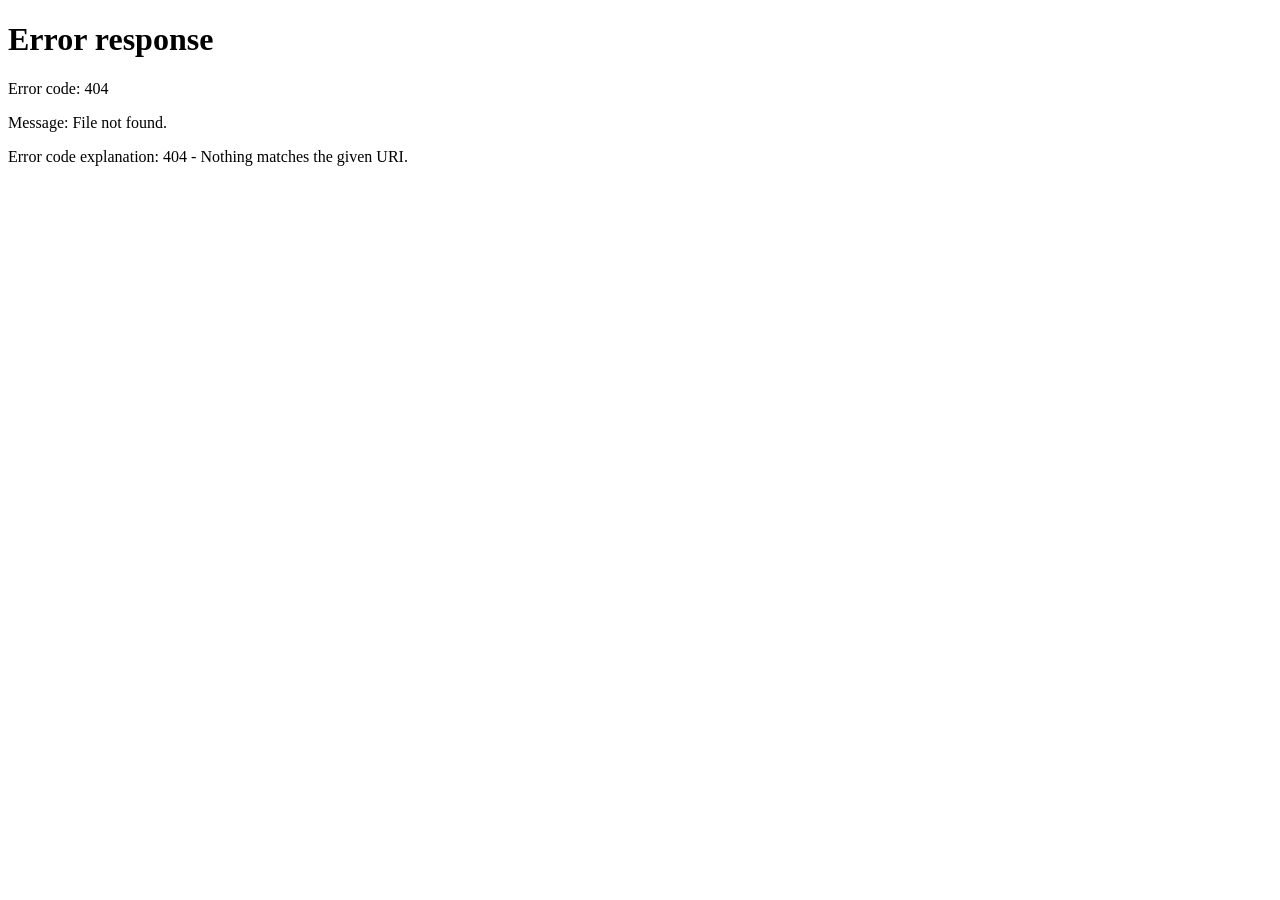
==== report/src/main/resources/static/item.html @ abc183d5 "Initial commit" ====
<!DOCTYPE html>
<html lang="en">
<head>
  <script>
    if (localStorage.getItem("isLoggedIn") !== "true") {
      window.location.replace("/login.html");
    }
  </script>
  <meta charset="UTF-8" />
  <meta name="viewport" content="width=device-width, initial-scale=1.0"/>
  <title>Product Management - POS</title>
  <link href="https://fonts.googleapis.com/css2?family=IBM+Plex+Sans:wght@300;400;500;600;700&family=IBM+Plex+Mono:wght@400;500&display=swap" rel="stylesheet"/>
  <style>
    :root {
      --red:      #dc2626;
      --red-dark: #b91c1c;
      --red-soft: #fef2f2;
      --red-mid:  #fee2e2;
      --green:    #16a34a;
      --green-dark:#15803d;
      --green-soft:#f0fdf4;
      --green-mid: #dcfce7;
      --blue:     var(--green);
      --blue-dark:var(--green-dark);
      --blue-soft:var(--green-soft);
      --blue-mid: var(--green-mid);
      --white:    #ffffff;
      --gray-50:  #f8fafc;
      --gray-100: #f1f5f9;
      --gray-200: #e2e8f0;
      --gray-300: #cbd5e1;
      --gray-400: #94a3b8;
      --gray-500: #64748b;
      --gray-600: #475569;
      --gray-700: #334155;
      --gray-800: #1e293b;
      --gray-900: #0f172a;
      --sidebar:  #ffffff;
      --border:   #e2e8f0;
      --shadow:   0 1px 3px rgba(0,0,0,0.08), 0 1px 2px rgba(0,0,0,0.04);
      --shadow-md:0 4px 16px rgba(0,0,0,0.08);
      --shadow-lg:0 8px 32px rgba(0,0,0,0.12);
      --radius:   6px;
      --radius-lg:10px;
    }

    * { box-sizing: border-box; margin: 0; padding: 0; }

    body {
      font-family: 'IBM Plex Sans', sans-serif;
      background: var(--gray-50);
      color: var(--gray-800);
      display: flex;
      min-height: 100vh;
      font-size: 14px;
    }

    /* ── SIDEBAR ── */
    .sidebar {
      width: 220px;
      background: var(--sidebar);
      border-right: 1px solid var(--border);
      display: flex;
      flex-direction: column;
      flex-shrink: 0;
      min-height: 100vh;
      height: 100vh;
      position: sticky;
      top: 0;
      overflow-y: auto;
    }

    .sidebar-logo {
      padding: 22px 20px 18px;
      border-bottom: 1px solid var(--border);
    }

    .sidebar-logo .brand {
      font-size: 13px;
      font-weight: 700;
      letter-spacing: 0.12em;
      text-transform: uppercase;
      color: var(--green);
    }

    .sidebar-logo .sub {
      font-size: 11px;
      color: var(--gray-400);
      margin-top: 2px;
      letter-spacing: 0.06em;
    }

    .sidebar-section {
      padding: 18px 12px 6px;
      font-size: 10px;
      font-weight: 600;
      letter-spacing: 0.12em;
      text-transform: uppercase;
      color: var(--gray-400);
    }

    .sidebar-item {
      display: flex;
      align-items: center;
      gap: 10px;
      padding: 9px 12px;
      margin: 1px 8px;
      border-radius: var(--radius);
      color: var(--gray-600);
      font-size: 13px;
      font-weight: 500;
      cursor: pointer;
      transition: all 0.15s;
      text-decoration: none;
    }

    .sidebar-item:hover { background: var(--green-soft); color: var(--green); }

    .sidebar-item.active {
      background: var(--green-soft);
      border: 1px solid var(--green-mid);
      color: var(--green);
    }

    .sidebar-item.active { font-weight: 700; }

    .sidebar-item.active .icon { color: var(--green); }

    .sidebar-item .icon {
      width: 28px;
      text-align: center;
      font-size: 10px;
      font-weight: 700;
      color: var(--gray-400);
    }

    .sidebar-badge {
      margin-left: auto;
      background: var(--green);
      color: white;
      font-size: 10px;
      font-weight: 600;
      padding: 1px 6px;
      border-radius: 20px;
    }

    .active .sidebar-badge { background: var(--green); color: white; }

    .sidebar-footer {
      margin-top: auto;
      padding: 16px 12px;
      border-top: 1px solid var(--border);
      display: flex;
      align-items: center;
      gap: 10px;
    }

    .avatar {
      width: 30px;
      height: 30px;
      border-radius: 50%;
      background: var(--green);
      display: flex;
      align-items: center;
      justify-content: center;
      font-size: 12px;
      font-weight: 700;
      color: white;
      flex-shrink: 0;
    }

    .user-info .name { font-size: 12px; font-weight: 600; color: var(--gray-800); }
    .user-info .role { font-size: 11px; color: var(--gray-400); }

    /* ── MAIN ── */
    .com.mengty.report.main {
      flex: 1;
      display: flex;
      flex-direction: column;
      min-height: 100vh;
      overflow: hidden;
    }

    /* ── TOPBAR ── */
    .topbar {
      background: var(--white);
      border-bottom: 1px solid var(--border);
      padding: 0 28px;
      height: 54px;
      display: flex;
      align-items: center;
      justify-content: space-between;
      flex-shrink: 0;
    }

    .breadcrumb {
      display: flex;
      align-items: center;
      gap: 6px;
      font-size: 13px;
      color: var(--gray-400);
    }

    .breadcrumb span { color: var(--gray-700); font-weight: 600; }

    .topbar-actions { display: flex; align-items: center; gap: 10px; }

    .topbar-icon {
      width: 34px;
      height: 34px;
      border-radius: var(--radius);
      border: 1px solid var(--border);
      display: flex;
      align-items: center;
      justify-content: center;
      cursor: pointer;
      color: var(--gray-500);
      font-size: 15px;
      transition: all 0.15s;
      background: white;
    }

    .topbar-icon:hover { border-color: var(--blue); color: var(--blue); }

    /* ── CONTENT ── */
    .content { padding: 24px 28px; flex: 1; }

    /* ── PAGE HEADER ── */
    .page-header {
      display: flex;
      align-items: flex-start;
      justify-content: space-between;
      margin-bottom: 20px;
    }

    .page-title { font-size: 20px; font-weight: 700; color: var(--gray-900); }
    .page-desc { font-size: 13px; color: var(--gray-400); margin-top: 3px; font-weight: 400; }

    .header-actions { display: flex; gap: 8px; align-items: center; }

    /* ── BUTTONS ── */
    .btn {
      display: inline-flex;
      align-items: center;
      gap: 6px;
      height: 36px;
      padding: 0 14px;
      border: none;
      border-radius: var(--radius);
      font-family: inherit;
      font-size: 13px;
      font-weight: 600;
      cursor: pointer;
      transition: all 0.15s;
      white-space: nowrap;
    }

    .btn-primary { background: var(--blue); color: white; }
    .btn-primary:hover { background: var(--blue-dark); }

    .btn-danger { background: var(--red); color: white; }
    .btn-danger:hover { background: var(--red-dark); }

    .btn-outline {
      background: white;
      color: var(--gray-600);
      border: 1px solid var(--border);
    }

    .btn-outline:hover { border-color: var(--blue); color: var(--blue); background: var(--blue-soft); }

    .btn-ghost { background: transparent; color: var(--gray-500); }
    .btn-ghost:hover { background: var(--gray-100); color: var(--gray-700); }

    .btn-sm { height: 30px; padding: 0 10px; font-size: 12px; }

    /* ── STATS STRIP ── */
    .stats-strip {
      display: grid;
      grid-template-columns: repeat(4, 1fr);
      gap: 12px;
      margin-bottom: 20px;
    }

    .stat-card {
      background: white;
      border: 1px solid var(--border);
      border-radius: var(--radius-lg);
      padding: 16px 18px;
      display: flex;
      align-items: center;
      gap: 14px;
    }

    .stat-icon {
      width: 38px;
      height: 38px;
      border-radius: var(--radius);
      display: flex;
      align-items: center;
      justify-content: center;
      font-size: 12px;
      font-weight: 700;
      flex-shrink: 0;
    }

    .stat-icon.blue { background: var(--blue-soft); }
    .stat-icon.red  { background: var(--red-soft); }
    .stat-icon.green{ background: #f0fdf4; }
    .stat-icon.amber{ background: #fffbeb; }

    .stat-label { font-size: 11px; color: var(--gray-400); font-weight: 500; text-transform: uppercase; letter-spacing: 0.06em; }
    .stat-value { font-size: 22px; font-weight: 700; color: var(--gray-900); margin-top: 1px; font-family: 'IBM Plex Mono', monospace; }

    /* ── TOOLBAR ── */
    .toolbar {
      display: flex;
      align-items: center;
      gap: 10px;
      margin-bottom: 14px;
    }

    .search-wrap {
      position: relative;
      flex: 1;
      max-width: 340px;
    }

    .search-icon {
      position: absolute;
      left: 11px;
      top: 50%;
      transform: translateY(-50%);
      color: var(--gray-400);
      font-size: 14px;
    }

    .search-input {
      width: 100%;
      height: 36px;
      padding: 0 12px 0 34px;
      border: 1px solid var(--border);
      border-radius: var(--radius);
      font-family: inherit;
      font-size: 13px;
      background: white;
      color: var(--gray-800);
      transition: border 0.15s;
      outline: none;
    }

    .search-input:focus { border-color: var(--blue); box-shadow: 0 0 0 3px rgba(29,78,216,0.08); }

    .filter-select {
      height: 36px;
      padding: 0 10px;
      border: 1px solid var(--border);
      border-radius: var(--radius);
      font-family: inherit;
      font-size: 13px;
      background: white;
      color: var(--gray-700);
      outline: none;
      cursor: pointer;
    }

    .toolbar-right { margin-left: auto; display: flex; gap: 8px; }

    /* ── TABLE CARD ── */
    .table-card {
      background: white;
      border: 1px solid var(--border);
      border-radius: var(--radius-lg);
      overflow: hidden;
      box-shadow: var(--shadow);
    }

    table { width: 100%; border-collapse: collapse; }

    thead { background: var(--gray-50); border-bottom: 1px solid var(--border); }

    th {
      padding: 10px 16px;
      text-align: left;
      font-size: 11px;
      font-weight: 600;
      color: var(--gray-400);
      letter-spacing: 0.06em;
      text-transform: uppercase;
      white-space: nowrap;
    }

    th.sortable { cursor: pointer; }
    th.sortable:hover { color: var(--blue); }

    td {
      padding: 12px 16px;
      border-bottom: 1px solid var(--gray-100);
      vertical-align: middle;
    }

    tbody tr { transition: background 0.1s; }
    tbody tr:hover { background: var(--gray-50); }
    tbody tr:last-child td { border-bottom: none; }

    .product-thumb {
      width: 38px;
      height: 38px;
      border-radius: var(--radius);
      object-fit: cover;
      border: 1px solid var(--border);
      background: var(--gray-100);
    }

    .code-tag {
      font-family: 'IBM Plex Mono', monospace;
      font-size: 12px;
      color: var(--gray-500);
      background: var(--gray-100);
      padding: 2px 7px;
      border-radius: 4px;
      font-weight: 500;
    }

    .item-name { font-weight: 600; color: var(--gray-800); }
    .item-cat  { font-size: 12px; color: var(--gray-400); margin-top: 2px; }

    .price-cell {
      font-family: 'IBM Plex Mono', monospace;
      font-weight: 600;
      color: var(--gray-800);
      text-align: right;
    }

    .stock-cell {
      font-family: 'IBM Plex Mono', monospace;
      font-weight: 700;
      text-align: right;
      color: var(--gray-800);
      white-space: nowrap;
    }

    .stock-cell.low { color: #d97706; }
    .stock-cell.out { color: #dc2626; }

    .badge {
      display: inline-flex;
      align-items: center;
      gap: 5px;
      padding: 3px 9px;
      border-radius: 20px;
      font-size: 11px;
      font-weight: 600;
    }

    .badge-active   { background: #f0fdf4; color: #16a34a; }
    .badge-inactive { background: var(--gray-100); color: var(--gray-400); }
    .badge-dot { width: 5px; height: 5px; border-radius: 50%; background: currentColor; }

    .row-actions { display: flex; gap: 6px; }

    /* ── TABLE FOOTER ── */
    .table-footer {
      display: flex;
      align-items: center;
      justify-content: space-between;
      gap: 14px;
      padding: 12px 16px;
      border-top: 1px solid var(--border);
      background: var(--gray-50);
    }

    .table-footer .count { font-size: 12px; color: var(--gray-500); }

    .pagination-controls {
      display: flex;
      align-items: center;
      gap: 10px;
      flex-wrap: wrap;
      justify-content: flex-end;
    }

    .page-size-control {
      display: flex;
      align-items: center;
      gap: 6px;
      font-size: 12px;
      color: var(--gray-500);
      white-space: nowrap;
    }

    .pagination-buttons {
      display: flex;
      align-items: center;
      gap: 6px;
    }

    .page-status {
      min-width: 86px;
      text-align: center;
      font-size: 12px;
      color: var(--gray-500);
    }

    .btn:disabled {
      opacity: 0.45;
      cursor: not-allowed;
      pointer-events: none;
    }

    .empty-state {
      text-align: center;
      padding: 56px 24px;
      color: var(--gray-400);
    }

    .empty-state .empty-icon { font-size: 36px; margin-bottom: 10px; opacity: 0.4; }
    .empty-state .empty-text { font-weight: 600; color: var(--gray-500); margin-bottom: 4px; }
    .empty-state .empty-sub  { font-size: 12px; }

    .loader {
      display: none;
      justify-content: center;
      align-items: center;
      padding: 40px;
      gap: 10px;
      color: var(--gray-400);
      font-size: 13px;
    }

    .spin {
      width: 20px; height: 20px;
      border: 2px solid var(--gray-200);
      border-top-color: var(--blue);
      border-radius: 50%;
      animation: spin 0.7s linear infinite;
    }

    @keyframes spin { to { transform: rotate(360deg); } }

    /* ── MODAL OVERLAY ── */
    .overlay {
      display: none;
      position: fixed;
      inset: 0;
      background: rgba(15,23,42,0.45);
      z-index: 100;
      align-items: center;
      justify-content: center;
      padding: 24px;
      backdrop-filter: blur(2px);
    }

    .overlay.open { display: flex; animation: fadeIn 0.18s ease; }

    @keyframes fadeIn { from { opacity: 0; } to { opacity: 1; } }

    /* ── MODAL ── */
    .modal {
      background: white;
      border-radius: var(--radius-lg);
      width: 100%;
      max-width: 600px;
      box-shadow: var(--shadow-lg);
      display: flex;
      flex-direction: column;
      max-height: 92vh;
      animation: slideUp 0.2s ease;
    }

    @keyframes slideUp { from { transform: translateY(14px); opacity: 0; } to { transform: translateY(0); opacity: 1; } }

    .modal-header {
      padding: 20px 24px 16px;
      border-bottom: 1px solid var(--border);
      display: flex;
      align-items: flex-start;
      justify-content: space-between;
      flex-shrink: 0;
    }

    .modal-badge {
      font-size: 10px;
      font-weight: 700;
      letter-spacing: 0.1em;
      text-transform: uppercase;
      color: var(--blue);
      background: var(--blue-soft);
      padding: 2px 8px;
      border-radius: 20px;
      margin-bottom: 6px;
      display: inline-block;
    }

    .modal-badge.edit { color: var(--green); background: var(--green-soft); }

    .modal-title { font-size: 17px; font-weight: 700; color: var(--gray-900); }
    .modal-sub   { font-size: 12px; color: var(--gray-400); margin-top: 2px; }

    .modal-close {
      width: 30px; height: 30px;
      border: none;
      background: var(--gray-100);
      border-radius: var(--radius);
      cursor: pointer;
      display: flex;
      align-items: center;
      justify-content: center;
      font-size: 16px;
      color: var(--gray-400);
      flex-shrink: 0;
      transition: all 0.15s;
      margin-top: 2px;
    }

    .modal-close:hover { background: var(--red-soft); color: var(--red); }

    .modal-body { padding: 24px; overflow-y: auto; flex: 1; }
    .modal-footer {
      padding: 16px 24px;
      border-top: 1px solid var(--border);
      display: flex;
      align-items: center;
      gap: 10px;
      justify-content: flex-end;
      flex-shrink: 0;
      background: var(--gray-50);
      border-radius: 0 0 var(--radius-lg) var(--radius-lg);
    }

    /* ── FORM ── */
    .form-section { margin-bottom: 22px; }
    .form-section-title {
      font-size: 11px;
      font-weight: 700;
      letter-spacing: 0.08em;
      text-transform: uppercase;
      color: var(--gray-400);
      margin-bottom: 12px;
      padding-bottom: 8px;
      border-bottom: 1px solid var(--border);
    }

    .form-grid-2 { display: grid; grid-template-columns: 1fr 1fr; gap: 14px; }
    .form-grid-3 { display: grid; grid-template-columns: 1fr 1fr 1fr; gap: 14px; }
    .form-full   { grid-column: 1 / -1; }

    .field { display: flex; flex-direction: column; gap: 5px; }

    label {
      font-size: 12px;
      font-weight: 600;
      color: var(--gray-600);
    }

    label .req { color: var(--red); margin-left: 2px; }

    .form-control {
      height: 38px;
      padding: 0 12px;
      border: 1px solid var(--border);
      border-radius: var(--radius);
      font-family: inherit;
      font-size: 13px;
      color: var(--gray-800);
      background: white;
      outline: none;
      transition: all 0.15s;
    }

    .form-control:focus { border-color: var(--blue); box-shadow: 0 0 0 3px rgba(29,78,216,0.08); }
    .form-control.invalid { border-color: var(--red); box-shadow: 0 0 0 3px rgba(220,38,38,0.08); }
    .form-control:disabled { background: var(--gray-100); color: var(--gray-400); cursor: not-allowed; }

    select.form-control { cursor: pointer; }

    .field-hint { font-size: 11px; color: var(--gray-400); }
    .field-error { font-size: 11px; color: var(--red); display: none; }
    .field-error.show { display: block; }

    /* Toggle */
    .toggle-row {
      display: flex;
      align-items: center;
      justify-content: space-between;
      padding: 10px 14px;
      border: 1px solid var(--border);
      border-radius: var(--radius);
      background: var(--gray-50);
    }

    .toggle-label { font-size: 13px; font-weight: 500; color: var(--gray-700); }
    .toggle-sub   { font-size: 11px; color: var(--gray-400); margin-top: 1px; }

    .toggle {
      position: relative;
      width: 40px;
      height: 22px;
      flex-shrink: 0;
    }

    .toggle input { display: none; }

    .toggle-track {
      position: absolute;
      inset: 0;
      border-radius: 20px;
      background: var(--gray-200);
      cursor: pointer;
      transition: background 0.2s;
    }

    .toggle-thumb {
      position: absolute;
      top: 3px; left: 3px;
      width: 16px; height: 16px;
      background: white;
      border-radius: 50%;
      transition: transform 0.2s;
      box-shadow: 0 1px 3px rgba(0,0,0,0.2);
      pointer-events: none;
    }

    .toggle input:checked ~ .toggle-track { background: var(--green); }
    .toggle input:checked ~ .toggle-thumb { transform: translateX(18px); }

    /* Image preview */
    .img-preview-wrap {
      display: flex;
      align-items: center;
      gap: 12px;
    }

    .img-preview {
      width: 56px; height: 56px;
      border-radius: var(--radius);
      border: 1px solid var(--border);
      object-fit: cover;
      background: var(--gray-100);
      flex-shrink: 0;
    }

    /* ── ALERT TOAST ── */
    #toast-container {
      position: fixed;
      top: 18px; right: 18px;
      z-index: 999;
      display: flex;
      flex-direction: column;
      gap: 8px;
      pointer-events: none;
    }

    .toast {
      display: flex;
      align-items: flex-start;
      gap: 12px;
      padding: 14px 16px;
      border-radius: var(--radius-lg);
      background: white;
      border: 1px solid var(--border);
      border-left: 4px solid var(--green);
      box-shadow: 0 4px 20px rgba(0,0,0,0.10);
      min-width: 300px;
      max-width: 380px;
      pointer-events: all;
      animation: toastIn 0.25s ease;
      font-size: 13px;
    }

    @keyframes toastIn { from { transform: translateX(20px); opacity: 0; } to { transform: translateX(0); opacity: 1; } }
    @keyframes toastOut { to { transform: translateX(20px); opacity: 0; } }

    .toast.removing { animation: toastOut 0.2s ease forwards; }

    .toast-icon {
      width: 18px;
      height: 18px;
      border-radius: 50%;
      display: inline-flex;
      align-items: center;
      justify-content: center;
      font-size: 11px;
      font-weight: 700;
      flex-shrink: 0;
      margin-top: 1px;
      background: var(--green-soft);
      color: var(--green);
    }
    .toast-content .toast-title { font-weight: 700; color: var(--gray-800); }
    .toast-content .toast-msg   { color: var(--gray-500); margin-top: 2px; }

    .toast-bar {
      position: absolute;
      bottom: 0; left: 0;
      height: 3px;
      border-radius: 0 0 var(--radius-lg) var(--radius-lg);
    }

    .toast { position: relative; overflow: hidden; }

    .toast.success { border-left-color: var(--green); }
    .toast.error { border-left-color: var(--red); }
    .toast.info { border-left-color: var(--green); }
    .toast.warning { border-left-color: #d97706; }
    .toast.error .toast-icon { background: var(--red-soft); color: var(--red); }
    .toast.info .toast-icon { background: var(--green-soft); color: var(--green); }
    .toast.warning .toast-icon { background: #fffbeb; color: #d97706; }

    .toast.success .toast-bar { background: #16a34a; animation: shrink 3s linear forwards; }
    .toast.error   .toast-bar { background: var(--red); animation: shrink 4s linear forwards; }
    .toast.info    .toast-bar { background: var(--blue); animation: shrink 3s linear forwards; }
    .toast.warning .toast-bar { background: #d97706; animation: shrink 3.5s linear forwards; }

    @keyframes shrink { from { width: 100%; } to { width: 0%; } }

    /* ── CONFIRM DIALOG ── */
    .confirm-overlay {
      display: none;
      position: fixed;
      inset: 0;
      background: rgba(15,23,42,0.5);
      z-index: 200;
      align-items: center;
      justify-content: center;
      backdrop-filter: blur(2px);
    }

    .confirm-overlay.open { display: flex; }

    .confirm-box {
      background: white;
      border-radius: var(--radius-lg);
      padding: 28px;
      max-width: 380px;
      width: 100%;
      margin: 24px;
      box-shadow: var(--shadow-lg);
      animation: slideUp 0.18s ease;
    }

    .confirm-icon { font-size: 32px; margin-bottom: 14px; }
    .confirm-title { font-size: 16px; font-weight: 700; color: var(--gray-900); margin-bottom: 6px; }
    .confirm-msg   { font-size: 13px; color: var(--gray-500); line-height: 1.5; }
    .confirm-actions { display: flex; gap: 10px; margin-top: 22px; justify-content: flex-end; }

    /* ── SCROLLBAR ── */
    ::-webkit-scrollbar { width: 5px; }
    ::-webkit-scrollbar-track { background: transparent; }
    ::-webkit-scrollbar-thumb { background: var(--gray-200); border-radius: 8px; }
  </style>
</head>
<body>


<!-- SIDEBAR -->
<aside class="sidebar">
  <div class="sidebar-logo">
    <div class="brand">monakom</div>
    <div class="sub">POS management</div>
  </div>

  <div class="sidebar-section">Inventory</div>
  <a class="sidebar-item active" href="/item.html">
    <span class="icon">PRD</span> Products
    <span class="sidebar-badge" id="sidebarCount">0</span>
  </a>
  <a class="sidebar-item" href="/category.html">
    <span class="icon">CAT</span> Categories
  </a>
  <a class="sidebar-item" href="/stock.html">
    <span class="icon">STK</span> Stock Movement
  </a>

  <div class="sidebar-section">Operations</div>
  <a class="sidebar-item">
    <span class="icon">PO</span> Purchase Orders
  </a>
  <a class="sidebar-item">
    <span class="icon">SUP</span> Suppliers
  </a>
  <a class="sidebar-item" href="/report.html">
    <span class="icon">RPT</span> Reports
  </a>

  <div class="sidebar-section">System</div>
  <a class="sidebar-item" href="/payment-method.html">
    <span class="icon">PAY</span> Payment Methods
  </a>
  <a class="sidebar-item">
    <span class="icon">SET</span> Settings
  </a>

  <div class="sidebar-footer">
    <div class="avatar">A</div>
    <div class="user-info">
      <div class="name">Admin User</div>
      <div class="role">Super Admin</div>
    </div>
  </div>
</aside>

<!-- MAIN -->
<div class="main">

  <!-- TOPBAR -->
  <div class="topbar">
    <div class="breadcrumb">
      Home / Inventory / <span>Product Management</span>
    </div>

    <div class="topbar-actions">
      <div class="topbar-icon" title="Notifications">N</div>
      <div class="topbar-icon" title="Help">?</div>
      <button class="btn btn-outline" onclick="logout()">Logout</button>
      <button class="btn btn-outline" onclick="salepage()">Sale Page</button>
    </div>
  </div>

  <!-- CONTENT -->
  <div class="content">

    <div class="page-header">
      <div>
        <div class="page-title">Product Management</div>
        <div class="page-desc">Create, view, and manage all inventory products</div>
      </div>
      <div class="header-actions">
        <button class="btn btn-outline" onclick="getItems()">Refresh</button>
        <button class="btn btn-primary" onclick="openCreate()">Add Product</button>
      </div>
    </div>

    <!-- STATS -->
    <div class="stats-strip">
      <div class="stat-card">
        <div class="stat-icon blue">PRD</div>
        <div>
          <div class="stat-label">Total Products</div>
          <div class="stat-value" id="statTotal">0</div>
        </div>
      </div>
      <div class="stat-card">
        <div class="stat-icon green">OK</div>
        <div>
          <div class="stat-label">Active</div>
          <div class="stat-value" id="statActive">0</div>
        </div>
      </div>
      <div class="stat-card">
        <div class="stat-icon red">CAT</div>
        <div>
          <div class="stat-label">Categories</div>
          <div class="stat-value" id="statCats">0</div>
        </div>
      </div>
      <div class="stat-card">
        <div class="stat-icon amber">$</div>
        <div>
          <div class="stat-label">Avg. Price</div>
          <div class="stat-value" id="statAvg">$0</div>
        </div>
      </div>
    </div>

    <!-- TOOLBAR -->
    <div class="toolbar">
      <div class="search-wrap">
        <span class="search-icon">S</span>
        <input id="searchInput" class="search-input" type="text" placeholder="Search by name, code or category..." oninput="filterItems()"/>
      </div>
      <select class="filter-select" id="catFilter" onchange="filterItems()">
        <option value="">All Categories</option>
      </select>
      <div class="toolbar-right">
        <button class="btn btn-outline btn-sm">Export</button>
        <button class="btn btn-outline btn-sm">Columns</button>
      </div>
    </div>

    <!-- TABLE -->
    <div class="table-card">
      <div class="loader" id="loader">
        <div class="spin"></div> Loading products...
      </div>
      <table id="mainTable">
        <thead>
        <tr>
          <th>Image</th>
          <th class="sortable">Code</th>
          <th class="sortable">Product Name</th>
          <th>Category</th>
          <th style="text-align:center;">Order</th>
          <th style="text-align:right;">Price</th>
          <th style="text-align:right;">Remaining Stock</th>
          <th>Status</th>
          <th style="text-align:center;">Actions</th>
        </tr>
        </thead>
        <tbody id="itemBody">
        </tbody>
      </table>

      <div class="table-footer">
        <span class="count" id="totalItems">0 record(s)</span>
        <div class="pagination-controls">
          <label class="page-size-control" for="pageSizeSelect">
            Show
            <select class="filter-select" id="pageSizeSelect" onchange="changePageSize()">
              <option value="25" selected>25</option>
              <option value="50">50</option>
              <option value="100">100</option>
            </select>
            items
          </label>
          <div class="pagination-buttons">
            <button class="btn btn-outline btn-sm" id="prevPageBtn" onclick="changePage(-1)">Previous</button>
            <span class="page-status" id="pageStatus">Page 1 of 1</span>
            <button class="btn btn-outline btn-sm" id="nextPageBtn" onclick="changePage(1)">Next</button>
          </div>
        </div>
      </div>
    </div>

  </div>
</div>

<!-- PRODUCT MODAL -->
<div class="overlay" id="modalOverlay">
  <div class="modal">
    <div class="modal-header">
      <div>
        <div class="modal-badge" id="modalBadge">NEW RECORD</div>
        <div class="modal-title" id="modalTitle">Add New Product</div>
        <div class="modal-sub" id="modalSub">Fill in all required fields marked with *</div>
      </div>
      <button class="modal-close" onclick="closeModal()">✕</button>
    </div>
    <div class="modal-body">

      <!-- Section 1: Identity -->
      <div class="form-section">
        <div class="form-section-title">Product Identity</div>
        <div class="form-grid-2">
          <div class="field">
            <label>Item Code <span class="req">*</span></label>
            <input id="f_itemCode" class="form-control" placeholder="e.g. PRD-0001"/>
            <span class="field-error" id="err_itemCode">Item code is required</span>
          </div>
          <div class="field">
            <label>Display Order</label>
            <input id="f_displayOrder" class="form-control" type="number" min="0" placeholder="0"/>
          </div>
          <div class="field form-full">
            <label>Product Name <span class="req">*</span></label>
            <input id="f_itemName" class="form-control" placeholder="Full product name"/>
            <span class="field-error" id="err_itemName">Product name is required</span>
          </div>
        </div>
      </div>

      <!-- Section 2: Classification -->
      <div class="form-section">
        <div class="form-section-title">Classification &amp; Pricing</div>
        <div class="form-grid-2">
          <div class="field">
            <label>Category</label>
            <select id="f_categoryId" class="form-control">
              <option value="">Select Category</option>
            </select>
          </div>
          <div class="field">
            <label>Price (USD) <span class="req">*</span></label>
            <input id="f_itemPrice" class="form-control" type="number" step="0.01" min="0" placeholder="0.00"/>
            <span class="field-error" id="err_itemPrice">Price must be a positive number</span>
          </div>
        </div>
      </div>

      <!-- Section 3: Media -->
      <div class="form-section">
        <div class="form-section-title">Media</div>
        <div class="field">
          <label>Image URL</label>
          <div class="img-preview-wrap">
            <img id="imgPreview" class="img-preview" src="https://via.placeholder.com/56" alt="preview"/>
            <input id="f_imageUrl" class="form-control" placeholder="https://example.com/image.jpg" oninput="updatePreview()"/>
          </div>
          <span class="field-hint">Paste a full image URL. Preview updates automatically.</span>
        </div>
      </div>

      <!-- Section 4: Visibility -->
      <div class="form-section" style="margin-bottom:0;">
        <div class="form-section-title">Visibility &amp; Status</div>
        <div style="display:flex;flex-direction:column;gap:10px;">
          <div class="toggle-row">
            <div>
              <div class="toggle-label">Show in Menu</div>
              <div class="toggle-sub">Display this product in the ordering menu</div>
            </div>
            <label class="toggle">
              <input type="checkbox" id="f_isShowInMenu" checked/>
              <span class="toggle-track"></span>
              <span class="toggle-thumb"></span>
            </label>
          </div>
          <div class="toggle-row">
            <div>
              <div class="toggle-label">Active Status</div>
              <div class="toggle-sub">Mark product as available for sale</div>
            </div>
            <label class="toggle">
              <input type="checkbox" id="f_status" checked/>
              <span class="toggle-track"></span>
              <span class="toggle-thumb"></span>
            </label>
          </div>
        </div>
      </div>

    </div>
    <div class="modal-footer">
      <button class="btn btn-ghost" onclick="closeModal()">Cancel</button>
      <button class="btn btn-primary" id="saveBtn" onclick="saveItem()">Save Product</button>
    </div>
  </div>
</div>

<!-- CONFIRM DELETE -->
<div class="confirm-overlay" id="confirmOverlay">
  <div class="confirm-box">
    <div class="confirm-icon">Delete</div>
    <div class="confirm-title">Delete Product?</div>
    <div class="confirm-msg" id="confirmMsg">This action cannot be undone. The product and all its associated data will be permanently removed.</div>
    <div class="confirm-actions">
      <button class="btn btn-outline" onclick="closeConfirm()">Cancel</button>
      <button class="btn btn-danger" id="confirmOkBtn">Delete</button>
    </div>
  </div>
</div>

<!-- TOAST CONTAINER -->
<div id="toast-container"></div>

<script>


  let allItems = [];
  let allCategories = [];
  let filteredItems = [];
  let currentPage = 1;
  let pageSize = 25;
  let editingCode = null;
  let pendingDelete = null;

  // TOAST
  function toast(type, title, msg) {
    const icons = { success: 'OK', error: '!', info: 'i', warning: '!' };
    const container = document.getElementById('toast-container');
    const el = document.createElement('div');
    el.className = `toast ${type}`;
    el.innerHTML = `
      <div class="toast-icon">${icons[type] || 'i'}</div>
      <div class="toast-content">
        <div class="toast-title">${title}</div>
        ${msg ? `<div class="toast-msg">${msg}</div>` : ''}
      </div>
      <div class="toast-bar"></div>
    `;
    container.appendChild(el);
    const dur = type === 'error' ? 4000 : 3000;
    setTimeout(() => {
      el.classList.add('removing');
      el.addEventListener('animationend', () => el.remove());
    }, dur);
  }

  // API
  function imgSrc(url) {
    if (!url) return '';
    if (url.startsWith('http') || url.startsWith('/')) return url;
    return '/' + url;
  }

  async function getItems() {
    const loader  = document.getElementById('loader');
    const table   = document.getElementById('mainTable');
    loader.style.display = 'flex';
    table.style.display  = 'none';
    try {
      const res = await fetch('/api/master/items-with-price');
      allItems = await res.json();
      filteredItems = allItems;
      updateStats();
      currentPage = 1;
      renderItems(filteredItems);
      toast('success', 'Refreshed', `${allItems.length} product(s) loaded`);
    } catch (e) {
      renderError('Failed to connect to server. Check your API.');
      toast('error', 'Connection Error', 'Could not reach the API server');
    } finally {
      loader.style.display = 'none';
      table.style.display  = '';
    }
  }

  async function loadCategories() {
    try {
      const res = await fetch('/api/master/categories');
      allCategories = await res.json();
      populateCategorySelects();
    } catch (e) { /* silent */ }
  }

  function populateCategorySelects() {
    const opts = `<option value="">Select Category</option>` +
      allCategories.map(c => `<option value="${c.id}">${c.name}</option>`).join('');

    document.getElementById('f_categoryId').innerHTML = opts;

    const filter = document.getElementById('catFilter');
    filter.innerHTML = `<option value="">All Categories</option>` +
      allCategories.map(c => `<option value="${c.id}">${c.name}</option>`).join('');

    document.getElementById('statCats').textContent = allCategories.length;
  }

  function updateStats() {
    document.getElementById('statTotal').textContent  = allItems.length;
    document.getElementById('statActive').textContent = allItems.length;
    document.getElementById('sidebarCount').textContent = allItems.length;
    const avg = allItems.length
      ? (allItems.reduce((s, i) => s + Number(i.itemPrice || 0), 0) / allItems.length)
      : 0;
    document.getElementById('statAvg').textContent = '$' + avg.toFixed(0);
  }

  function renderItems(data) {
    const body  = document.getElementById('itemBody');
    const total = document.getElementById('totalItems');
    const totalPages = Math.max(1, Math.ceil(data.length / pageSize));
    if (currentPage > totalPages) currentPage = totalPages;
    if (currentPage < 1) currentPage = 1;

    const start = (currentPage - 1) * pageSize;
    const pageItems = data.slice(start, start + pageSize);
    const visibleStart = data.length ? start + 1 : 0;
    const visibleEnd = Math.min(start + pageSize, data.length);

    total.textContent = data.length
      ? `Showing ${visibleStart}-${visibleEnd} of ${data.length} record(s)`
      : '0 record(s)';
    updatePaginationControls(data.length, totalPages);

    if (!data.length) {
      body.innerHTML = `
        <tr><td colspan="9">
          <div class="empty-state">
            <div class="empty-icon">Empty</div>
            <div class="empty-text">No products found</div>
            <div class="empty-sub">Try a different search term or add a new product</div>
          </div>
        </td></tr>`;
      return;
    }
    body.innerHTML = pageItems.map(i => {
      const stock = Number(i.stockQuantity || 0);
      const stockClass = stock <= 0 ? 'out' : stock <= 5 ? 'low' : '';
      return `
      <tr>
        <td><img src="${imgSrc(i.imageUrl)}" class="product-thumb" onerror="this.style.display='none'"/></td>
        <td><span class="code-tag">${i.itemCode || '-'}</span></td>
        <td>
          <div class="item-name">${i.itemName || '-'}</div>
          <div class="item-cat">${i.mengtyName || ''}</div>
        </td>
        <td>${i.mengtyName || '-'}</td>
        <td style="text-align:center;">${i.displayOrder ?? '-'}</td>
        <td class="price-cell">$${Number(i.itemPrice || 0).toFixed(2)}</td>
        <td class="stock-cell ${stockClass}">${stock.toFixed(2)}</td>
        <td><span class="badge badge-active"><span class="badge-dot"></span>Active</span></td>
        <td>
          <div class="row-actions" style="justify-content:center;">
            <button class="btn btn-outline btn-sm" onclick='openEdit(${JSON.stringify(i)})'>Edit</button>
            <button class="btn btn-danger btn-sm" onclick="confirmDelete('${i.itemCode}', '${(i.itemName||'').replace(/'/g,"\\'")}')">Delete</button>
          </div>
        </td>
      </tr>`;
    }).join('');
  }

  function renderError(msg) {
    document.getElementById('itemBody').innerHTML =
      `<tr><td colspan="9"><div class="empty-state"><div class="empty-icon">!</div><div class="empty-text">${msg}</div></div></td></tr>`;
    document.getElementById('totalItems').textContent = '0 record(s)';
    updatePaginationControls(0, 1);
  }

  function filterItems() {
    const kw  = document.getElementById('searchInput').value.toLowerCase();
    const cat = document.getElementById('catFilter').value;
    filteredItems = allItems.filter(i =>
      (!kw || (i.itemName||'').toLowerCase().includes(kw) || (i.itemCode||'').toLowerCase().includes(kw) || (i.mengtyName||'').toLowerCase().includes(kw)) &&
      (!cat || String(i.categoryId) === cat)
    );
    currentPage = 1;
    renderItems(filteredItems);
  }

  function updatePaginationControls(totalRecords, totalPages) {
    const pageStatus = document.getElementById('pageStatus');
    const prevBtn = document.getElementById('prevPageBtn');
    const nextBtn = document.getElementById('nextPageBtn');
    if (!pageStatus || !prevBtn || !nextBtn) return;

    pageStatus.textContent = `Page ${currentPage} of ${totalPages}`;
    prevBtn.disabled = currentPage <= 1 || totalRecords === 0;
    nextBtn.disabled = currentPage >= totalPages || totalRecords === 0;
  }

  function changePage(direction) {
    currentPage += direction;
    renderItems(filteredItems);
  }

  function changePageSize() {
    pageSize = Number(document.getElementById('pageSizeSelect').value);
    currentPage = 1;
    renderItems(filteredItems);
  }

  // MODAL
  function openCreate() {
    editingCode = null;
    clearForm();
    document.getElementById('modalBadge').textContent = 'NEW RECORD';
    document.getElementById('modalBadge').classList.remove('edit');
    document.getElementById('modalTitle').textContent = 'Add New Product';
    document.getElementById('modalSub').textContent   = 'Fill in all required fields marked with *';
    document.getElementById('saveBtn').textContent    = 'Save Product';
    document.getElementById('f_itemCode').disabled   = false;
    document.getElementById('modalOverlay').classList.add('open');
  }

  function openEdit(item) {
    editingCode = item.itemCode;
    clearForm();
    document.getElementById('modalBadge').textContent = 'EDIT RECORD';
    document.getElementById('modalBadge').classList.add('edit');
    document.getElementById('modalTitle').textContent = 'Edit Product';
    document.getElementById('modalSub').textContent   = `Editing: ${item.itemName || item.itemCode}`;
    document.getElementById('saveBtn').textContent    = 'Update Product';

    document.getElementById('f_itemCode').value       = item.itemCode || '';
    document.getElementById('f_itemCode').disabled    = true;
    document.getElementById('f_itemName').value       = item.itemName || '';
    document.getElementById('f_displayOrder').value   = item.displayOrder ?? 0;
    document.getElementById('f_imageUrl').value       = item.imageUrl || '';
    document.getElementById('f_categoryId').value     = item.categoryId || '';
    document.getElementById('f_itemPrice').value      = item.itemPrice || '';
    document.getElementById('f_isShowInMenu').checked = item.isShowInMenu !== false;
    document.getElementById('f_status').checked       = true;
    updatePreview();
    document.getElementById('modalOverlay').classList.add('open');
  }

  function closeModal() {
    document.getElementById('modalOverlay').classList.remove('open');
    clearForm();
  }

  function clearForm() {
    ['f_itemCode','f_itemName','f_displayOrder','f_imageUrl','f_itemPrice'].forEach(id => {
      const el = document.getElementById(id);
      el.value = '';
      el.classList.remove('invalid');
    });
    document.getElementById('f_categoryId').value       = '';
    document.getElementById('f_isShowInMenu').checked   = true;
    document.getElementById('f_status').checked         = true;
    document.getElementById('imgPreview').src           = 'https://via.placeholder.com/56';
    ['err_itemCode','err_itemName','err_itemPrice'].forEach(id =>
      document.getElementById(id).classList.remove('show'));
  }

  function updatePreview() {
    const url = document.getElementById('f_imageUrl').value;
    const preview = document.getElementById('imgPreview');

if (url) {
  preview.src = url;
  preview.style.display = "block";
} else {
  preview.removeAttribute("src");
  preview.style.display = "none";
}
  }

  function validate() {
    let ok = true;
    const check = (id, errId, condition) => {
      const el  = document.getElementById(id);
      const err = document.getElementById(errId);
      if (!condition(el.value)) {
        el.classList.add('invalid');
        err.classList.add('show');
        ok = false;
      } else {
        el.classList.remove('invalid');
        err.classList.remove('show');
      }
    };
    if (!editingCode) check('f_itemCode', 'err_itemCode', v => v.trim());
    check('f_itemName',  'err_itemName',  v => v.trim());
    check('f_itemPrice', 'err_itemPrice', v => v !== '' && Number(v) >= 0);
    return ok;
  }

  async function saveItem() {
    if (!validate()) {
      toast('warning', 'Validation Failed', 'Please fix the highlighted fields before saving');
      return;
    }
    const data = {
      itemCode:     document.getElementById('f_itemCode').value,
      itemName:     document.getElementById('f_itemName').value,
      displayOrder: Number(document.getElementById('f_displayOrder').value || 0),
      itemImageUrl: document.getElementById('f_imageUrl').value,
      categoryId:   document.getElementById('f_categoryId').value || null,
      itemPrice:    Number(document.getElementById('f_itemPrice').value || 0),
      status:       document.getElementById('f_status').checked,
      isShowInMenu: document.getElementById('f_isShowInMenu').checked
    };
    const url    = editingCode ? `/api/master/items/${editingCode}` : '/api/master/items';
    const method = editingCode ? 'PUT' : 'POST';
    const btn    = document.getElementById('saveBtn');
    btn.textContent = 'Saving...';
    btn.disabled    = true;
    try {
      const res = await fetch(url, { method, headers: { 'Content-Type': 'application/json' }, body: JSON.stringify(data) });
      if (!res.ok) throw new Error('Server responded with ' + res.status);
      closeModal();
      await getItems();
      toast('success', editingCode ? 'Product Updated' : 'Product Created', `"${data.itemName}" has been saved successfully`);
    } catch (e) {
      toast('error', 'Save Failed', e.message || 'Could not connect to the server');
    } finally {
      btn.textContent = editingCode ? 'Update Product' : 'Save Product';
      btn.disabled    = false;
    }
  }

  // DELETE CONFIRM
  function confirmDelete(code, name) {
    pendingDelete = code;
    document.getElementById('confirmMsg').textContent =
      `You are about to delete "${name}" (${code}). This action cannot be undone.`;
    document.getElementById('confirmOverlay').classList.add('open');
    document.getElementById('confirmOkBtn').onclick = doDelete;
    console.log("confirmDelete code:", code);
    console.log("pendingDelete after set:", pendingDelete);
  }

  function closeConfirm() {
    document.getElementById('confirmOverlay').classList.remove('open');
    pendingDelete = null;
    console.log("closeConfirm called");
  }

  function logout() {
  localStorage.removeItem("isLoggedIn");
  window.location.href = "/login.html";
}

function salepage() {

  window.location.href = "/sale.html";
}

  async function doDelete() {
    if (!pendingDelete) return;
    const code = pendingDelete;
    closeConfirm();
    try {
      const res = await fetch(`/api/master/items/${code}`, { method: 'DELETE' });
      if (!res.ok) throw new Error('Delete failed');
      await getItems();
      toast('success', 'Product Deleted', `Item ${pendingDelete} removed from inventory`);
      console.log("doDelete pendingDelete:", pendingDelete);
    } catch (e) {
      toast('error', 'Delete Failed', 'Could not delete the product. Try again.');
    }
  }

  // Close modal on backdrop click
  document.getElementById('modalOverlay').addEventListener('click', e => { if (e.target === e.currentTarget) closeModal(); });
  document.getElementById('confirmOverlay').addEventListener('click', e => { if (e.target === e.currentTarget) closeConfirm(); });

  // INIT
  document.addEventListener('DOMContentLoaded', async () => {
    await loadCategories();
    await getItems();
  });
</script>
</body>
</html>
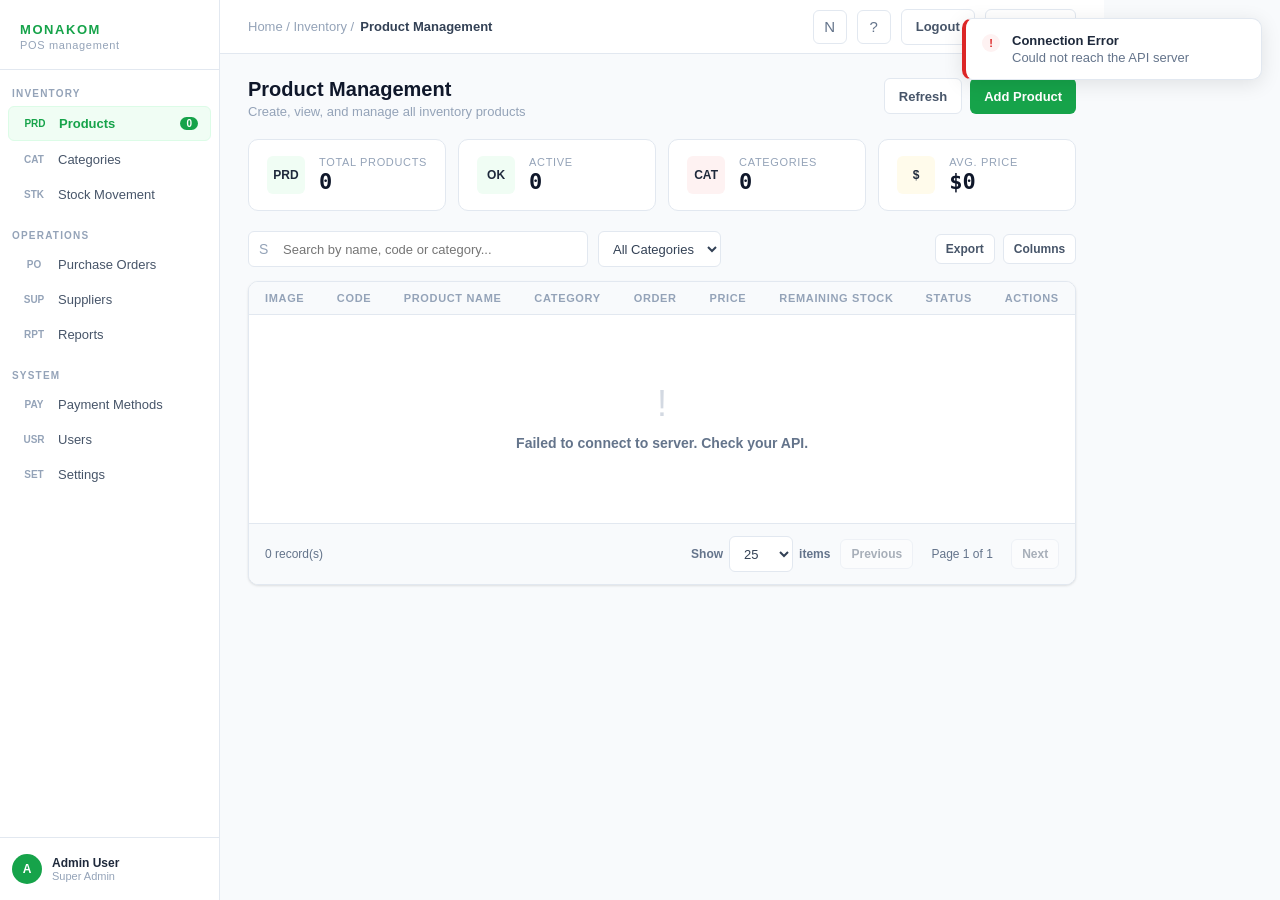
==== commit a2af7765: "Auth for user role" ====
--- a/report/src/main/resources/static/item.html
+++ b/report/src/main/resources/static/item.html
@@ -1,11 +1,8 @@
 <!DOCTYPE html>
 <html lang="en">
 <head>
-  <script>
-    if (localStorage.getItem("isLoggedIn") !== "true") {
-      window.location.replace("/login.html");
-    }
-  </script>
+  <script src="/js/auth.js"></script>
+  <script>requirePageAccess();</script>
   <meta charset="UTF-8" />
   <meta name="viewport" content="width=device-width, initial-scale=1.0"/>
   <title>Product Management - POS</title>
@@ -849,6 +846,7 @@
     ::-webkit-scrollbar-track { background: transparent; }
     ::-webkit-scrollbar-thumb { background: var(--gray-200); border-radius: 8px; }
   </style>
+  <link rel="stylesheet" href="/css/app-theme.css" />
 </head>
 <body>
 
@@ -886,6 +884,9 @@
   <div class="sidebar-section">System</div>
   <a class="sidebar-item" href="/payment-method.html">
     <span class="icon">PAY</span> Payment Methods
+  </a>
+  <a class="sidebar-item" href="/users.html">
+    <span class="icon">USR</span> Users
   </a>
   <a class="sidebar-item">
     <span class="icon">SET</span> Settings
@@ -1468,8 +1469,8 @@
     console.log("closeConfirm called");
   }
 
-  function logout() {
-  localStorage.removeItem("isLoggedIn");
+function logout() {
+  clearFrontendSession();
   window.location.href = "/login.html";
 }
 
